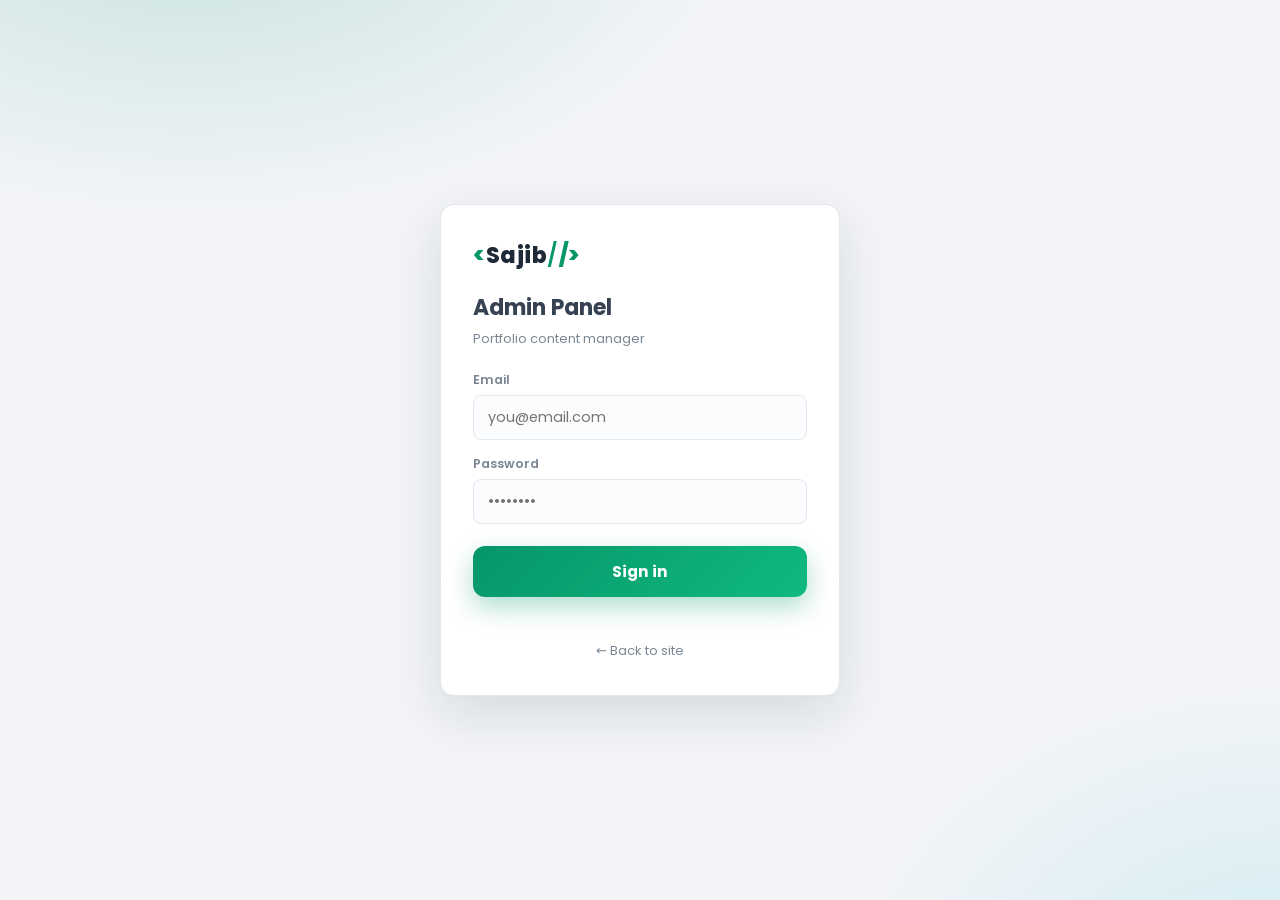
==== admin.html @ 6ce19dcc "SVG close icon, tighter sidebar spacing so all 14 sections fit" ====
<!DOCTYPE html>
<html lang="en">
<head>
  <meta charset="UTF-8" />
  <meta name="viewport" content="width=device-width, initial-scale=1.0" />
  <meta name="robots" content="noindex, nofollow" />
  <title>Dashboard | Md Sajib Sheikh — Admin</title>
  <link rel="preconnect" href="https://fonts.googleapis.com" />
  <link rel="preconnect" href="https://fonts.gstatic.com" crossorigin />
  <link href="https://fonts.googleapis.com/css2?family=Poppins:wght@300;400;500;600;700;800&display=swap" rel="stylesheet" />
  <link rel="stylesheet" href="css/admin.css" />
</head>
<body>

  <!-- ================= LOGIN ================= -->
  <div class="login-wrap" id="login-wrap">
    <form class="login-card" id="login-form">
      <div class="login-logo"><span class="logo-bracket">&lt;</span>Sajib<span class="logo-slash">/</span><span class="logo-bracket">/&gt;</span></div>
      <h1>Admin Panel</h1>
      <p class="login-sub">Portfolio content manager</p>

      <label for="login-email">Email</label>
      <input type="email" id="login-email" placeholder="you@email.com" required autocomplete="username" />

      <label for="login-pass">Password</label>
      <input type="password" id="login-pass" placeholder="••••••••" required autocomplete="current-password" />

      <button type="submit" class="login-btn" id="login-btn">Sign in</button>
      <p class="login-status" id="login-status"></p>
      <a class="login-back" href="index.html">← Back to site</a>
    </form>
  </div>

  <!-- ================= APP ================= -->
  <div class="app" id="app" hidden>

    <!-- ---------- Sidebar ---------- -->
    <aside class="sidebar" id="sidebar">
      <div class="sidebar-brand">
        <span class="brand-badge">MS</span>
        <div class="brand-text">
          <strong>Sajib<em>Admin</em></strong>
          <small>Portfolio CMS</small>
        </div>
      </div>

      <nav class="sidebar-nav" id="sidebar-nav">
        <!-- গুরুত্ব অনুযায়ী সাজানো: MAIN → PAGES → CONTENT → INBOX → SETTINGS -->
        <span class="nav-label">Main</span>
        <button class="side-link active" data-tab="dashboard">
          <span class="side-ico" data-sico="zap"></span> Dashboard
        </button>

        <span class="nav-label">Pages</span>
        <button class="side-link" data-tab="profile"><span class="side-ico" data-sico="home"></span> Home / Hero</button>
        <button class="side-link" data-tab="about"><span class="side-ico" data-sico="user"></span> About</button>
        <button class="side-link" data-tab="contact"><span class="side-ico" data-sico="mail"></span> Contact &amp; Footer</button>

        <span class="nav-label">Content</span>
        <button class="side-link" data-tab="projects"><span class="side-ico" data-sico="folder"></span> Work / Projects</button>
        <button class="side-link" data-tab="services"><span class="side-ico" data-sico="briefcase"></span> Services</button>
        <button class="side-link" data-tab="testimonials"><span class="side-ico" data-sico="quote"></span> Client Reviews</button>
        <button class="side-link" data-tab="experience"><span class="side-ico" data-sico="calendar"></span> Experience</button>
        <button class="side-link" data-tab="stats"><span class="side-ico" data-sico="trending"></span> Stats</button>
        <button class="side-link" data-tab="tools"><span class="side-ico" data-sico="brush"></span> Tools</button>

        <span class="nav-label">Inbox</span>
        <button class="side-link" data-tab="messages">
          <span class="side-ico" data-sico="message"></span> Messages
          <span class="side-badge" id="msg-side-badge" hidden>0</span>
        </button>

        <span class="nav-label">Settings</span>
        <button class="side-link" data-tab="theme"><span class="side-ico" data-sico="palette"></span> Theme &amp; Images</button>
        <button class="side-link" data-tab="labels"><span class="side-ico" data-sico="type"></span> Text &amp; Labels</button>
        <button class="side-link" data-tab="seo"><span class="side-ico" data-sico="target"></span> SEO</button>
      </nav>

      <div class="sidebar-foot">
        <a href="index.html" target="_blank">View live site ↗</a>
      </div>
    </aside>

    <div class="side-overlay" id="side-overlay"></div>

    <!-- ---------- Main ---------- -->
    <div class="main">
      <!-- Topbar -->
      <header class="topbar">
        <button class="hamburger" id="hamburger" aria-label="Toggle sidebar"><span></span><span></span><span></span></button>

        <div class="crumb-top">
          <span class="crumb-root">Admin</span>
          <span class="crumb-sep">/</span>
          <span class="crumb-now" id="crumb-current">Dashboard</span>
        </div>

        <div class="top-search">
          <span class="top-search-ico" data-sico="target"></span>
          <input type="text" id="top-search" placeholder="Quick search sections…" />
        </div>

        <div class="top-right">
          <button class="top-ico" id="admin-theme" title="Toggle theme"><span data-sico="moon"></span></button>
          <a class="top-ico" href="index.html" target="_blank" rel="noopener" title="View live site"><span data-sico="globe"></span></a>
          <button class="top-ico has-dot" id="bell-btn" title="Messages" data-tab-jump="messages">
            <span data-sico="message"></span><i class="dot-badge" id="bell-badge" hidden>0</i>
          </button>
          <div class="top-user">
            <span class="user-ava" id="user-ava">MS</span>
            <span class="user-meta"><b id="user-name">Admin</b><small>Portfolio CMS</small></span>
          </div>
          <button class="logout-btn" id="logout-btn">Logout</button>
        </div>
      </header>

      <!-- Page header -->
      <div class="page-head">
        <h1 id="page-title">Dashboard</h1>
        <p class="page-sub">Everything on your live site — edit it here, then reload the site.</p>
      </div>

      <!-- Content -->
      <main class="content">

        <div class="alert alert-success" id="alert">
          <span class="alert-tag">Success</span>
          <span id="alert-msg">Panel loaded. Changes you save will appear on the live site after reload.</span>
          <button class="alert-x" id="alert-x" aria-label="Close"><span data-sico="close" data-sico-size="16"></span></button>
        </div>

        <!-- ===== Dashboard ===== -->
        <section class="tab-panel" id="tab-dashboard">
          <!-- Greeting -->
          <div class="greet-card">
            <div class="greet-txt">
              <span class="greet-kicker" id="greet-kicker">GOOD DAY</span>
              <h2 id="greet-name">Md Sajib!</h2>
              <p id="greet-date">—</p>
            </div>
            <div class="greet-actions">
              <button class="quick-btn" data-tab="projects"><span data-sico="folder"></span> Manage work</button>
              <button class="quick-btn" data-tab="theme"><span data-sico="palette"></span> Theme &amp; images</button>
            </div>
          </div>

          <div class="cards-4">
            <div class="stat-card sc-cyan">
              <div class="sc-ico" data-sico="folder"></div>
              <div class="sc-body"><strong id="cnt-projects">—</strong><span class="sc-label">Projects</span></div>
            </div>
            <div class="stat-card sc-red">
              <div class="sc-ico" data-sico="message"></div>
              <div class="sc-body"><strong id="cnt-messages">—</strong><span class="sc-label">Messages</span></div>
            </div>
            <div class="stat-card sc-amber">
              <div class="sc-ico" data-sico="briefcase"></div>
              <div class="sc-body"><strong id="cnt-services">—</strong><span class="sc-label">Services</span></div>
            </div>
            <div class="stat-card sc-green">
              <div class="sc-ico" data-sico="calendar"></div>
              <div class="sc-body"><strong id="cnt-experience">—</strong><span class="sc-label">Experience</span></div>
            </div>
          </div>

          <div class="cards-4 social-cards">
            <div class="social-card sc-live">
              <svg viewBox="0 0 24 24" fill="none" stroke="currentColor" stroke-width="2" stroke-linecap="round" stroke-linejoin="round"><circle cx="12" cy="12" r="10"/><path d="M2 12h20"/><path d="M12 2a15.3 15.3 0 0 1 4 10 15.3 15.3 0 0 1-4 10 15.3 15.3 0 0 1-4-10 15.3 15.3 0 0 1 4-10z"/></svg>
              <div class="sc-stats"><div><strong id="cnt-tools">—</strong><span>Tools</span></div><div><strong id="cnt-reviews">—</strong><span>Reviews</span></div></div>
            </div>
            <div class="social-card sc-live">
              <svg viewBox="0 0 24 24" fill="none" stroke="currentColor" stroke-width="2" stroke-linecap="round" stroke-linejoin="round"><path d="M22 11.08V12a10 10 0 1 1-5.93-9.14"/><path d="m9 11 3 3L22 4"/></svg>
              <div class="sc-stats"><div><strong id="cnt-all">—</strong><span>Items</span></div><div><strong>2</strong><span>Live sites</span></div></div>
            </div>
            <div class="social-card sc-live">
              <svg viewBox="0 0 24 24" fill="none" stroke="currentColor" stroke-width="2" stroke-linecap="round" stroke-linejoin="round"><rect x="3" y="4" width="18" height="18" rx="2"/><path d="M16 2v4M8 2v4M3 10h18"/></svg>
              <div class="sc-stats"><div><strong id="seo-count">—</strong><span>SEO fields</span></div><div><strong id="img-count">—</strong><span>Images</span></div></div>
            </div>
            <div class="social-card sc-live">
              <svg viewBox="0 0 24 24" fill="none" stroke="currentColor" stroke-width="2" stroke-linecap="round" stroke-linejoin="round"><rect x="2" y="4" width="20" height="16" rx="2"/><path d="m22 7-8.97 5.7a1.94 1.94 0 0 1-2.06 0L2 7"/></svg>
              <div class="sc-stats"><div><strong id="mail-state">—</strong><span>Email alert</span></div><div><strong id="cnt-msg2">0</strong><span>Inbox</span></div></div>
            </div>
          </div>

          <div class="panel">
            <div class="panel-head"><h2>Site status &amp; quick links</h2></div>
            <div class="site-status" id="site-status"></div>
            <div class="quick-grid" id="quick-grid">
              <button class="quick-btn" data-tab="profile"><span data-sico="pen"></span> Edit home / hero</button>
              <button class="quick-btn" data-tab="theme"><span data-sico="palette"></span> Change color theme</button>
              <button class="quick-btn" data-tab="projects"><span data-sico="folder"></span> Manage work</button>
              <button class="quick-btn" data-tab="testimonials"><span data-sico="quote"></span> Add client review</button>
              <button class="quick-btn" data-tab="services"><span data-sico="briefcase"></span> Manage services</button>
              <button class="quick-btn" data-tab="messages"><span data-sico="message"></span> Read messages</button>
            </div>
          </div>
        </section>

        <!-- ===== Profile & Hero ===== -->
        <section class="tab-panel" id="tab-profile" hidden>
          <div class="panel">
            <div class="panel-head">
              <h2>Home <small>(hero section)</small></h2>
              <button class="btn btn-primary" id="save-profile">Save changes</button>
            </div>
            <div class="form-grid" id="form-profile"></div>
            <p class="save-status" id="status-profile"></p>
          </div>
        </section>

        <!-- ===== About ===== -->
        <section class="tab-panel" id="tab-about" hidden>
          <div class="panel">
            <div class="panel-head">
              <h2>About</h2>
              <button class="btn btn-primary" id="save-about">Save changes</button>
            </div>
            <div class="form-grid" id="form-about"></div>
            <p class="save-status" id="status-about"></p>
          </div>
        </section>

        <!-- ===== Contact & Footer ===== -->
        <section class="tab-panel" id="tab-contact" hidden>
          <div class="panel">
            <div class="panel-head">
              <h2>Contact &amp; Footer</h2>
              <button class="btn btn-primary" id="save-contact">Save changes</button>
            </div>
            <div class="form-grid" id="form-contact"></div>
            <p class="save-status" id="status-contact"></p>
          </div>
        </section>

        <!-- ===== Appearance (theme / logo / images) ===== -->
        <section class="tab-panel" id="tab-theme" hidden>
          <div class="panel">
            <div class="panel-head">
              <h2><span data-sico="palette"></span> Color Theme <small>(10 themes + custom)</small></h2>
              <button class="btn btn-primary" id="save-theme">Save theme</button>
            </div>
            <div class="theme-grid" id="theme-grid"></div>

            <div class="custom-box" id="custom-box" hidden>
              <h3 class="group-title">Custom colors</h3>
              <div class="form-grid">
                <div class="field"><label>Color 1 (main)</label><input type="color" id="cc1" value="#059669" /></div>
                <div class="field"><label>Color 2 (mid)</label><input type="color" id="cc2" value="#10b981" /></div>
                <div class="field"><label>Color 3 (light)</label><input type="color" id="cc3" value="#34d399" /></div>
              </div>
            </div>

            <p class="save-status" id="status-theme"></p>
          </div>

          <!-- ===== Logo Manager (২/৩টা logo upload + delete) ===== -->
          <div class="panel">
            <div class="panel-head">
              <h2><span data-sico="image"></span> Logo Manager <small>(site header-এ logo strip হিসেবে দেখাবে)</small></h2>
            </div>
            <p class="panel-note">যত খুশি logo রাখতে পারেন না — সর্বোচ্চ <b>৩টি</b>। খালি ঘর সাইটে দেখানো হবে না। সবগুলো delete করলে header-এ শুধু নাম থাকবে।</p>
            <div class="logo-manager" id="logo-manager"></div>
            <p class="save-status" id="status-logos"></p>
          </div>

          <div class="panel">
            <div class="panel-head">
              <h2><span data-sico="image"></span> Images <small>(avatar photo)</small></h2>
              <button class="btn btn-primary" id="save-images">Save images</button>
            </div>
            <div class="form-grid" id="img-settings"></div>
            <p class="save-status" id="status-images"></p>
          </div>
        </section>

        <!-- ===== Text & Labels ===== -->
        <section class="tab-panel" id="tab-labels" hidden>
          <div class="panel">
            <div class="panel-head">
              <h2>Text &amp; Labels <small>(menu, button, title, form)</small></h2>
              <button class="btn btn-primary" id="save-labels">Save changes</button>
            </div>
            <div id="form-labels"></div>
            <p class="save-status" id="status-labels"></p>
          </div>
        </section>

        <!-- ===== List tabs (stats / services / tools / projects / experience) ===== -->
        <section class="tab-panel" id="tab-stats" hidden>
          <div class="panel">
            <div class="panel-head">
              <h2>Stats <small>(Projects / Clients / Years)</small></h2>
              <div class="panel-actions">
                <button class="btn btn-ghost" data-add="stats">+ Add</button>
                <button class="btn btn-primary" data-save="stats">Save all</button>
              </div>
            </div>
            <div class="list-wrap" id="list-stats"></div>
            <p class="save-status" id="status-stats"></p>
          </div>
        </section>

        <section class="tab-panel" id="tab-services" hidden>
          <div class="panel">
            <div class="panel-head">
              <h2>Services</h2>
              <div class="panel-actions">
                <button class="btn btn-ghost" data-add="services">+ Add</button>
                <button class="btn btn-primary" data-save="services">Save all</button>
              </div>
            </div>
            <div class="list-wrap" id="list-services"></div>
            <p class="save-status" id="status-services"></p>
          </div>
        </section>

        <section class="tab-panel" id="tab-tools" hidden>
          <div class="panel">
            <div class="panel-head">
              <h2>Tools</h2>
              <div class="panel-actions">
                <button class="btn btn-ghost" data-add="tools">+ Add</button>
                <button class="btn btn-primary" data-save="tools">Save all</button>
              </div>
            </div>
            <div class="list-wrap" id="list-tools"></div>
            <p class="save-status" id="status-tools"></p>
          </div>
        </section>

        <section class="tab-panel" id="tab-projects" hidden>
          <div class="panel">
            <div class="panel-head">
              <h2>Work / Projects</h2>
              <div class="panel-actions">
                <button class="btn btn-ghost" data-add="projects">+ Add</button>
                <button class="btn btn-primary" data-save="projects">Save all</button>
              </div>
            </div>
            <div class="list-wrap" id="list-projects"></div>
            <p class="save-status" id="status-projects"></p>
          </div>
        </section>

        <section class="tab-panel" id="tab-experience" hidden>
          <div class="panel">
            <div class="panel-head">
              <h2>Experience &amp; Education</h2>
              <div class="panel-actions">
                <button class="btn btn-ghost" data-add="experience">+ Add</button>
                <button class="btn btn-primary" data-save="experience">Save all</button>
              </div>
            </div>
            <div class="list-wrap" id="list-experience"></div>
            <p class="save-status" id="status-experience"></p>
          </div>
        </section>

        <!-- ===== SEO ===== -->
        <section class="tab-panel" id="tab-seo" hidden>
          <div class="panel">
            <div class="panel-head">
              <h2><span data-sico="target"></span> SEO <small>(Google / Facebook share)</small></h2>
              <button class="btn btn-primary" id="save-seo">Save SEO</button>
            </div>
            <div class="form-grid" id="form-seo"></div>
            <p class="save-status" id="status-seo"></p>
          </div>

          <div class="panel">
            <div class="panel-head"><h2>Share preview</h2></div>
            <div id="seo-preview"></div>
          </div>
        </section>

        <!-- ===== Client Reviews ===== -->
        <section class="tab-panel" id="tab-testimonials" hidden>
          <div class="panel">
            <div class="panel-head">
              <h2><span data-sico="quote"></span> Client Reviews <small>(live site-এর "Reviews" section)</small></h2>
              <div class="panel-actions">
                <button class="btn btn-ghost" data-add="testimonials">+ Add review</button>
                <button class="btn btn-primary" data-save="testimonials">Save all</button>
              </div>
            </div>
            <div class="list-wrap" id="list-testimonials"></div>
            <p class="save-status" id="status-testimonials"></p>
          </div>
        </section>

        <!-- ===== Messages ===== -->
        <section class="tab-panel" id="tab-messages" hidden>
          <div class="panel">
            <div class="panel-head">
              <h2>Messages</h2>
              <button class="btn btn-ghost" id="reload-msgs">↻ Refresh</button>
            </div>
            <div class="list-wrap" id="list-messages"></div>
          </div>
        </section>

      </main>
    </div>
  </div>

  <script src="js/sb.js"></script>
  <script src="js/icons.js"></script>
  <script src="js/admin.js"></script>
</body>
</html>
---- css/admin.css ----
/* ============================================================
   Admin Panel — SufeAdmin-style layout
   Dark sidebar · white topbar · colorful stat cards
   ============================================================ */

:root {
  /* --- color theme (matches frontend) --- */
  --t1: #059669;
  --t2: #10b981;
  --t3: #34d399;
  --primary-rgb: 5, 150, 105;

  --sidebar-bg: #2b3440;
  --sidebar-hover: #38424f;
  --sidebar-active: color-mix(in srgb, var(--t1) 40%, #2b3440);
  --sidebar-text: #aab4bf;
  --topbar-bg: #ffffff;
  --page-bg: #f2f4f7;
  --panel-bg: #ffffff;
  --line: #e4e8ee;
  --text: #364152;
  --muted: #7b8794;
  --primary: var(--t1);
  --primary-dark: color-mix(in srgb, var(--t1) 76%, black);
  --red: #ef5350;
  --amber: #fbc02d;
  --green: #66bb6a;
  --cyan: #26c6da;
  --radius: 8px;
  --shadow: 0 1px 3px rgba(20, 30, 50, 0.08), 0 4px 14px rgba(20, 30, 50, 0.05);
  --side-w: 264px;
}

/* ---- 10 color themes (same ids as frontend) ---- */
[data-color="emerald"] { --t1:#059669; --t2:#10b981; --t3:#34d399; --primary-rgb:5,150,105; }
[data-color="autumn"]     { --t1:#8e5c63; --t2:#a8757c; --t3:#c9a0a5; --primary-rgb:142,92,99; }
[data-color="sage"]       { --t1:#6f8a76; --t2:#8fa794; --t3:#b6c8ba; --primary-rgb:111,138,118; }
[data-color="terracotta"] { --t1:#b85434; --t2:#d96846; --t3:#eda588; --primary-rgb:184,84,52; }
[data-color="olive"]      { --t1:#4f5729; --t2:#6b7540; --t3:#9aa76d; --primary-rgb:79,87,41; }
[data-color="coral"]      { --t1:#dd4f2b; --t2:#ef6b3c; --t3:#f5a06a; --primary-rgb:221,79,43; }
[data-color="slateblue"]  { --t1:#34495e; --t2:#4a627a; --t3:#8fa3b3; --primary-rgb:52,73,94; }
[data-color="coastal"]    { --t1:#2e4052; --t2:#46627a; --t3:#a5c9ca; --primary-rgb:46,64,82; }
[data-color="mustard"]    { --t1:#a8862f; --t2:#d0b264; --t3:#e6d4a0; --primary-rgb:168,134,47; }
[data-color="clay"]       { --t1:#b8432a; --t2:#c84b31; --t3:#de8a72; --primary-rgb:184,67,42; }
[data-color="custom"]  { --t1:var(--c1,#059669); --t2:var(--c2,#10b981); --t3:var(--c3,#34d399); }

* { box-sizing: border-box; margin: 0; padding: 0; }

html, body { height: 100%; }

body {
  font-family: "Poppins", system-ui, -apple-system, sans-serif;
  background: var(--page-bg);
  color: var(--text);
  font-size: 14.5px;
  line-height: 1.55;
  -webkit-font-smoothing: antialiased;
}

button, input, textarea, select { font-family: inherit; font-size: inherit; color: inherit; }
button { cursor: pointer; border: none; background: none; }
a { color: inherit; }

/* ============ LOGIN ============ */
.login-wrap[hidden] { display: none; }

.login-wrap {
  min-height: 100vh;
  display: flex;
  align-items: center;
  justify-content: center;
  padding: 24px;
  background:
    radial-gradient(900px 500px at 15% -10%, rgba(var(--primary-rgb), 0.18), transparent 60%),
    radial-gradient(700px 500px at 100% 110%, rgba(38, 198, 218, 0.16), transparent 60%),
    var(--page-bg);
}

.login-card {
  width: 100%;
  max-width: 400px;
  background: var(--panel-bg);
  border: 1px solid var(--line);
  border-radius: 14px;
  padding: 34px 32px;
  box-shadow: 0 18px 50px rgba(20, 30, 50, 0.12);
}

.login-logo {
  font-weight: 800;
  font-size: 22px;
  letter-spacing: 0.5px;
  color: #1f2937;
  margin-bottom: 18px;
}
.logo-bracket { color: var(--primary); }
.logo-slash { color: var(--primary); font-weight: 600; }

.login-card h1 { font-size: 22px; font-weight: 700; }
.login-sub { color: var(--muted); font-size: 13px; margin: 4px 0 20px; }

.login-card label {
  display: block;
  font-size: 12.5px;
  font-weight: 600;
  color: var(--muted);
  margin: 14px 0 6px;
}

.login-card input {
  width: 100%;
  padding: 11px 14px;
  border: 1px solid var(--line);
  border-radius: 8px;
  background: #fbfcfd;
  outline: none;
  transition: 0.18s;
}
.login-card input:focus {
  border-color: var(--primary);
  background: #fff;
  box-shadow: 0 0 0 3px rgba(var(--primary-rgb), 0.14);
}

.login-btn {
  width: 100%;
  margin-top: 22px;
  padding: 12px;
  border-radius: 8px;
  background: var(--primary);
  color: #fff;
  font-weight: 600;
  transition: 0.18s;
}
.login-btn:hover { background: var(--primary-dark); }
.login-btn:disabled { opacity: 0.6; cursor: wait; }

.login-status { min-height: 20px; font-size: 12.5px; margin-top: 10px; text-align: center; }
.login-status.err { color: var(--red); }
.login-status.ok { color: var(--primary-dark); }

.login-back {
  display: block;
  text-align: center;
  margin-top: 14px;
  font-size: 13px;
  color: var(--muted);
  text-decoration: none;
}
.login-back:hover { color: var(--primary); }

/* ============ APP SHELL ============ */
.app { display: flex; min-height: 100vh; }
.app[hidden] { display: none; }

/* ---- Sidebar ---- */
.sidebar {
  width: var(--side-w);
  background: var(--sidebar-bg);
  color: var(--sidebar-text);
  display: flex;
  flex-direction: column;
  position: fixed;
  inset: 0 auto 0 0;
  z-index: 60;
  transition: transform 0.25s ease;
}

.sidebar-brand {
  display: flex;
  align-items: center;
  gap: 11px;
  padding: 13px 18px 12px;
  border-bottom: 1px solid rgba(255, 255, 255, 0.07);
}

.brand-badge {
  width: 36px;
  height: 36px;
  border-radius: 10px;
  background: linear-gradient(135deg, var(--primary), var(--cyan));
  color: #fff;
  font-weight: 700;
  font-size: 15px;
  display: grid;
  place-items: center;
}

.brand-text strong { display: block; color: #fff; font-size: 16px; font-weight: 700; }
.brand-text strong em { font-style: normal; color: var(--cyan); }
.brand-text small { font-size: 11px; color: #7f8b99; }

.sidebar-nav {
  flex: 1;
  overflow-y: auto;
  padding: 14px 12px 20px;
  display: flex;
  flex-direction: column;
  gap: 3px;
}
.sidebar-nav::-webkit-scrollbar { width: 6px; }
.sidebar-nav::-webkit-scrollbar-thumb { background: rgba(255, 255, 255, 0.14); border-radius: 6px; }

.nav-label {
  font-size: 10.5px;
  letter-spacing: 1.4px;
  text-transform: uppercase;
  color: #6d7885;
  font-weight: 600;
  padding: 16px 12px 6px;
}

.side-link {
  display: flex;
  align-items: center;
  gap: 11px;
  width: 100%;
  padding: 10px 13px;
  border-radius: 7px;
  color: var(--sidebar-text);
  font-size: 14px;
  font-weight: 500;
  text-align: left;
  transition: 0.15s;
}
.side-link:hover { background: var(--sidebar-hover); color: #fff; }
.side-link.active {
  background: var(--sidebar-active);
  color: #fff;
  box-shadow: inset 3px 0 0 var(--cyan);
}
.side-ico { font-size: 15px; width: 18px; text-align: center; opacity: 0.9; }

.side-badge[hidden] { display: none; }

.side-badge {
  margin-left: auto;
  background: var(--red);
  color: #fff;
  font-size: 11px;
  font-weight: 700;
  min-width: 20px;
  height: 20px;
  border-radius: 20px;
  display: grid;
  place-items: center;
  padding: 0 6px;
}

.sidebar-foot {
  padding: 8px 18px;
  border-top: 1px solid rgba(255, 255, 255, 0.07);
}
.sidebar-foot a {
  color: var(--cyan);
  text-decoration: none;
  font-size: 13px;
  font-weight: 500;
}
.sidebar-foot a:hover { text-decoration: underline; }

.side-overlay {
  display: none;
  position: fixed;
  inset: 0;
  background: rgba(10, 15, 25, 0.5);
  z-index: 55;
}

/* ---- Main ---- */
.main {
  flex: 1;
  margin-left: var(--side-w);
  min-width: 0;
  display: flex;
  flex-direction: column;
}

/* ---- Topbar ---- */
.topbar {
  background: var(--topbar-bg);
  height: 62px;
  display: flex;
  align-items: center;
  gap: 16px;
  padding: 0 22px;
  border-bottom: 1px solid var(--line);
  position: sticky;
  top: 0;
  z-index: 40;
}

.hamburger {
  width: 40px;
  height: 40px;
  border-radius: 50%;
  background: var(--red);
  display: grid;
  place-items: center;
  gap: 3px;
  padding: 11px 10px;
  flex-shrink: 0;
}
.hamburger span {
  display: block;
  width: 100%;
  height: 2px;
  background: #fff;
  border-radius: 2px;
}
.hamburger:hover { background: #e53935; }

.top-search { flex: 1; max-width: 320px; }
.top-search input {
  width: 100%;
  padding: 9px 14px;
  border: 1px solid var(--line);
  border-radius: 20px;
  background: #f7f9fb;
  outline: none;
  font-size: 13.5px;
  transition: 0.18s;
}
.top-search input:focus { border-color: var(--primary); background: #fff; }

.top-right { margin-left: auto; display: flex; align-items: center; gap: 8px; }

.top-ico {
  width: 38px;
  height: 38px;
  border-radius: 50%;
  display: grid;
  place-items: center;
  font-size: 16px;
  position: relative;
  transition: 0.15s;
}
.top-ico:hover { background: #eef1f5; }
.top-ico.has-dot::after {
  content: "";
  position: absolute;
  top: 7px;
  right: 8px;
  width: 8px;
  height: 8px;
  background: var(--red);
  border-radius: 50%;
  border: 2px solid #fff;
}

.top-user {
  display: flex;
  align-items: center;
  gap: 9px;
  padding-left: 12px;
  margin-left: 4px;
  border-left: 1px solid var(--line);
}
.user-ava {
  width: 36px;
  height: 36px;
  border-radius: 50%;
  background: linear-gradient(135deg, var(--primary), var(--cyan));
  color: #fff;
  font-weight: 700;
  font-size: 13px;
  display: grid;
  place-items: center;
}
.user-name { font-weight: 600; font-size: 13.5px; }
.logout-btn {
  font-size: 12.5px;
  font-weight: 600;
  color: var(--red);
  padding: 6px 11px;
  border: 1px solid rgba(239, 83, 80, 0.4);
  border-radius: 20px;
  transition: 0.15s;
}
.logout-btn:hover { background: var(--red); color: #fff; border-color: var(--red); }

/* ---- Page head ---- */
.page-head {
  background: var(--panel-bg);
  border-bottom: 1px solid var(--line);
  padding: 18px 26px;
  display: flex;
  align-items: center;
  justify-content: space-between;
  gap: 14px;
  flex-wrap: wrap;
}
.page-head h1 { font-size: 21px; font-weight: 600; color: #2a3441; }
.crumbs { font-size: 13px; color: var(--muted); }
.crumbs a { color: var(--primary); text-decoration: underline; }
.crumbs span { margin: 0 6px; }

/* ---- Content ---- */
.content { padding: 22px 26px 46px; }
.tab-panel[hidden] { display: none; }

/* ---- Alert ---- */
.alert {
  display: flex;
  align-items: center;
  gap: 14px;
  padding: 14px 18px;
  border-radius: var(--radius);
  margin-bottom: 20px;
  font-size: 14px;
}
.alert-success { background: #e6f6ec; border: 1px solid #bfe6cd; color: #26613c; }
.alert-info { background: #e7f5f8; border: 1px solid #bfe5ec; color: #215a66; }
.alert-tag {
  background: var(--green);
  color: #fff;
  font-size: 11.5px;
  font-weight: 700;
  padding: 4px 11px;
  border-radius: 20px;
  flex-shrink: 0;
}
.alert-x { margin-left: auto; color: #6b8f7a; font-size: 15px; }
.alert-x:hover { color: #1f4a32; }
.alert[hidden] { display: none; }

/* ============ CARDS ROW ============ */
.cards-4 {
  display: grid;
  grid-template-columns: repeat(4, 1fr);
  gap: 18px;
  margin-bottom: 18px;
}

.stat-card {
  position: relative;
  border-radius: var(--radius);
  padding: 20px 20px 0;
  color: #fff;
  overflow: hidden;
  min-height: 158px;
  display: flex;
  flex-direction: column;
  box-shadow: var(--shadow);
}
.sc-cyan { background: linear-gradient(150deg, #26c6da, #1ea8bd); }
.sc-red { background: linear-gradient(150deg, #ef5350, #e64a47); }
.sc-amber { background: linear-gradient(150deg, #fbc02d, #f2ad0d); }
.sc-green { background: linear-gradient(150deg, #66bb6a, #4fae54); }

.sc-head { display: flex; align-items: flex-start; justify-content: space-between; }
.sc-head strong { font-size: 30px; font-weight: 700; line-height: 1; }
.sc-gear { opacity: 0.85; font-size: 16px; }
.sc-label { display: block; margin-top: 8px; font-size: 14.5px; font-weight: 500; opacity: 0.97; }

.sc-spark {
  width: 100%;
  height: 56px;
  margin-top: auto;
  display: block;
}
.sc-spark path {
  fill: none;
  stroke: rgba(255, 255, 255, 0.95);
  stroke-width: 3.4;
  stroke-linecap: round;
  stroke-linejoin: round;
}

/* ---- Social cards ---- */
.social-card {
  border-radius: var(--radius);
  padding: 22px 20px;
  color: #fff;
  min-height: 168px;
  display: flex;
  flex-direction: column;
  align-items: center;
  justify-content: space-between;
  box-shadow: var(--shadow);
}
.social-card > svg { width: 52px; height: 52px; margin: 4px 0 12px; }
.so-fb { background: linear-gradient(150deg, #4267b2, #33528f); }
.so-x { background: linear-gradient(150deg, #1c1f24, #000000); }
.so-in { background: linear-gradient(150deg, #0077b5, #005f96); }
.so-ig { background: linear-gradient(150deg, #e1306c, #c1275c); }

.sc-stats { display: flex; gap: 30px; width: 100%; justify-content: center; }
.sc-stats div { text-align: center; }
.sc-stats strong { display: block; font-size: 22px; font-weight: 700; }
.sc-stats span { font-size: 12.5px; opacity: 0.9; }

/* ============ PANEL / FORMS ============ */
.panel {
  background: var(--panel-bg);
  border: 1px solid var(--line);
  border-radius: var(--radius);
  box-shadow: var(--shadow);
  overflow: hidden;
}

.panel-head {
  display: flex;
  align-items: center;
  justify-content: space-between;
  gap: 14px;
  padding: 16px 20px;
  border-bottom: 1px solid var(--line);
  flex-wrap: wrap;
}
.panel-head h2 { font-size: 16.5px; font-weight: 600; color: #2a3441; }
.panel-head h2 small { font-weight: 400; color: var(--muted); font-size: 13px; }
.panel-actions { display: flex; gap: 9px; }

.btn {
  padding: 9px 17px;
  border-radius: 7px;
  font-weight: 600;
  font-size: 13.5px;
  transition: 0.16s;
}
.btn-primary { background: var(--primary); color: #fff; }
.btn-primary:hover { background: var(--primary-dark); }
.btn-ghost { background: #eef1f5; color: #47536a; }
.btn-ghost:hover { background: #e2e7ee; }
.btn-danger { background: #fdeaea; color: #d33; }
.btn-danger:hover { background: var(--red); color: #fff; }

.form-grid {
  display: grid;
  grid-template-columns: repeat(2, 1fr);
  gap: 16px;
  padding: 20px;
}
.field { display: flex; flex-direction: column; gap: 6px; }
.field.wide { grid-column: 1 / -1; }
.field label {
  font-size: 12.5px;
  font-weight: 600;
  color: var(--muted);
  text-transform: uppercase;
  letter-spacing: 0.4px;
}
.field input,
.field textarea,
.field select {
  padding: 10px 13px;
  border: 1px solid var(--line);
  border-radius: 7px;
  background: #fbfcfd;
  outline: none;
  transition: 0.16s;
  width: 100%;
}
.field textarea { resize: vertical; min-height: 84px; }
.field input:focus,
.field textarea:focus,
.field select:focus {
  border-color: var(--primary);
  background: #fff;
  box-shadow: 0 0 0 3px rgba(var(--primary-rgb), 0.13);
}

.save-status {
  padding: 0 20px 18px;
  font-size: 13px;
  min-height: 18px;
  color: var(--muted);
}
.save-status.ok { color: var(--primary-dark); font-weight: 600; }
.save-status.err { color: var(--red); font-weight: 600; }

/* ---- Settings groups (Text & Labels) ---- */
.panel-group { border-top: 1px solid var(--line); }
.panel-group:first-child { border-top: none; }

.group-title {
  font-size: 13.5px;
  font-weight: 700;
  color: var(--primary-dark);
  text-transform: uppercase;
  letter-spacing: 0.7px;
  padding: 16px 20px 0;
}

/* ---- Theme picker (Appearance tab) ---- */
.theme-grid {
  display: grid;
  grid-template-columns: repeat(auto-fill, minmax(148px, 1fr));
  gap: 12px;
  padding: 18px 20px;
}

.theme-card {
  position: relative;
  display: flex;
  flex-direction: column;
  gap: 9px;
  padding: 13px;
  border: 2px solid var(--line);
  border-radius: 10px;
  background: var(--panel-bg);
  text-align: left;
  transition: 0.18s ease;
}
.theme-card:hover { border-color: var(--primary); transform: translateY(-3px); box-shadow: 0 8px 20px rgba(var(--primary-rgb), 0.18); }
.theme-card.active { border-color: var(--primary); box-shadow: 0 0 0 3px rgba(var(--primary-rgb), 0.16); }

.theme-swatches { display: flex; gap: 5px; }
.theme-swatches .sw {
  width: 26px;
  height: 26px;
  border-radius: 7px;
  box-shadow: inset 0 0 0 1px rgba(0, 0, 0, 0.08);
}

.theme-name { font-size: 13.5px; font-weight: 600; color: var(--text); }

.theme-check {
  position: absolute;
  top: 9px;
  right: 10px;
  width: 20px;
  height: 20px;
  border-radius: 50%;
  background: var(--primary);
  color: #fff;
  font-size: 12px;
  line-height: 20px;
  text-align: center;
  font-weight: 700;
}
.theme-card:not(.active) .theme-check { visibility: hidden; }

.custom-box { border-top: 1px solid var(--line); }
.custom-box .form-grid { padding: 6px 20px 18px; }
.custom-box input[type="color"] {
  width: 100%;
  height: 40px;
  padding: 3px;
  border: 1px solid var(--line);
  border-radius: 8px;
  background: var(--panel-bg);
  cursor: pointer;
}

/* ============ LIST ITEMS ============ */
.list-wrap { padding: 18px 20px; display: flex; flex-direction: column; gap: 14px; }

.item-card {
  border: 1px solid var(--line);
  border-radius: var(--radius);
  padding: 15px 16px;
  background: #fbfcfd;
}
.item-card .form-grid { padding: 0; }

.item-top {
  display: flex;
  align-items: center;
  justify-content: space-between;
  margin-bottom: 12px;
  gap: 10px;
}
.item-top strong {
  font-size: 13px;
  color: #fff;
  background: var(--primary);
  padding: 3px 11px;
  border-radius: 20px;
}
.item-top .item-tools { display: flex; gap: 7px; }
.item-tools button {
  font-size: 12.5px;
  font-weight: 600;
  padding: 5px 12px;
  border-radius: 6px;
  transition: 0.15s;
}
.item-up { background: #e8eef8; color: #35507a; }
.item-up:hover { background: #d7e2f4; }
.item-del { background: #fdeaea; color: #d33; }
.item-del:hover { background: var(--red); color: #fff; }

.empty-note {
  text-align: center;
  color: var(--muted);
  padding: 30px 10px;
  font-size: 14px;
}

/* ============ MESSAGES ============ */
.msg-card {
  border: 1px solid var(--line);
  border-left: 4px solid var(--primary);
  border-radius: var(--radius);
  padding: 15px 17px;
  background: #fbfcfd;
}
.msg-head {
  display: flex;
  align-items: center;
  justify-content: space-between;
  gap: 12px;
  flex-wrap: wrap;
  margin-bottom: 6px;
}
.msg-head strong { font-size: 15px; color: #2a3441; }
.msg-head span { font-size: 12.5px; color: var(--muted); }
.msg-sub { font-size: 13px; color: var(--primary-dark); font-weight: 600; margin-bottom: 6px; }
.msg-body { font-size: 14px; color: #4b566b; white-space: pre-wrap; }
.msg-actions { margin-top: 11px; display: flex; gap: 8px; }

/* ---- Quick grid ---- */
.quick-grid {
  display: grid;
  grid-template-columns: repeat(auto-fit, minmax(200px, 1fr));
  gap: 13px;
  padding: 20px;
}
.quick-btn {
  padding: 15px 16px;
  border: 1px solid var(--line);
  border-radius: var(--radius);
  background: #fbfcfd;
  font-weight: 600;
  font-size: 14px;
  color: #40506a;
  text-align: left;
  transition: 0.16s;
}
.quick-btn:hover {
  border-color: var(--primary);
  color: var(--primary-dark);
  background: #fff;
  box-shadow: 0 4px 14px rgba(var(--primary-rgb), 0.12);
}

/* ============ RESPONSIVE ============ */
@media (max-width: 1100px) {
  .cards-4 { grid-template-columns: repeat(2, 1fr); }
}

@media (max-width: 900px) {
  .sidebar { transform: translateX(-100%); }
  .sidebar.open { transform: translateX(0); }
  .side-overlay.show { display: block; }
  .main { margin-left: 0; }
  .top-search { display: none; }
  .user-name { display: none; }
  .form-grid { grid-template-columns: 1fr; }
}

@media (max-width: 560px) {
  .cards-4 { grid-template-columns: 1fr; }
  .content { padding: 16px 14px 40px; }
  .page-head { padding: 15px 16px; }
  .topbar { padding: 0 14px; }
}

/* ---- Image field widget (upload → storage) ---- */
.img-field {
  grid-column: 1 / -1;
  display: flex;
  flex-direction: column;
  gap: 7px;
}
.img-field > label { font-size: 13px; font-weight: 600; color: var(--text); }
.field-hint { font-size: 12px; color: var(--muted); }

.img-field .img-text {
  width: 100%;
  padding: 9px 11px;
  border: 1px solid var(--line);
  border-radius: var(--radius);
  background: var(--panel-bg);
  font-size: 13.5px;
}
.img-field .img-text:focus {
  outline: none;
  border-color: var(--primary);
  box-shadow: 0 0 0 3px rgba(var(--primary-rgb), 0.14);
}

.img-actions { display: flex; gap: 8px; }
.btn-mini {
  padding: 7px 13px;
  border-radius: 7px;
  background: var(--primary);
  color: #fff;
  font-size: 12.5px;
  font-weight: 600;
  transition: 0.18s ease;
}
.btn-mini:hover { background: var(--primary-dark); }
.btn-mini.ghost { background: var(--panel-bg); color: var(--muted); border: 1px solid var(--line); }
.btn-mini.ghost:hover { color: var(--red); border-color: var(--red); }

.img-thumb {
  max-width: 170px;
  max-height: 92px;
  border-radius: 8px;
  border: 1px solid var(--line);
  object-fit: cover;
  display: block;
}
.img-thumb.empty {
  display: flex;
  align-items: center;
  justify-content: center;
  width: 170px;
  height: 54px;
  font-size: 12px;
  color: var(--muted);
  background: repeating-linear-gradient(45deg, #f7f9fb, #f7f9fb 8px, #eef1f5 8px, #eef1f5 16px);
}

/* ============================================================
   Dashboard: site status
   ============================================================ */
.sc-live { background: linear-gradient(135deg, rgba(var(--primary-rgb,5,150,105),.12), rgba(var(--primary-rgb,5,150,105),.04)); color: var(--primary); border: 1px solid rgba(var(--primary-rgb,5,150,105),.18); }
.sc-live .sc-stats strong { color: var(--text); }

.site-status { display: grid; grid-template-columns: 1fr 1fr; gap: 26px; padding: 4px 2px 18px; }
.ss-group h3 { font-size: 12.5px; text-transform: uppercase; letter-spacing: .08em; color: var(--muted); margin: 0 0 12px; }
.ss-row {
  width: 100%; display: flex; align-items: center; gap: 11px;
  padding: 11px 13px; margin-bottom: 8px; text-align: left;
  background: var(--panel-bg); border: 1px solid var(--line);
  border-radius: 10px; cursor: pointer; transition: .18s ease;
}
.ss-row:hover { border-color: var(--primary); transform: translateX(3px); }
.ss-dot {
  width: 22px; height: 22px; border-radius: 50%; flex: none;
  display: flex; align-items: center; justify-content: center;
  font-size: 12px; font-weight: 700; color: #fff;
}
.ss-row.ok .ss-dot { background: var(--primary); }
.ss-row.todo .ss-dot { background: #f59e0b; }
.ss-label { font-size: 13.5px; font-weight: 600; color: var(--text); }
.ss-hint { font-size: 12px; color: var(--muted); margin-left: auto; text-align: right; }
.ss-link {
  display: flex; align-items: center; gap: 10px;
  padding: 11px 13px; margin-bottom: 8px;
  background: var(--panel-bg); border: 1px solid var(--line); border-radius: 10px;
  font-size: 13.5px; font-weight: 600; color: var(--text); text-decoration: none; transition: .18s ease;
}
.ss-link > [data-sico] { display: inline-flex; color: var(--primary); flex-shrink: 0; }
.ss-link > [data-sico] svg { width: 17px; height: 17px; }
.ss-link .ss-go { margin-left: auto; opacity: 0.6; font-weight: 500; }
.ss-link:hover { border-color: var(--primary); color: var(--primary); }

/* ============================================================
   SEO preview card
   ============================================================ */
.seo-card {
  display: flex; gap: 16px; align-items: stretch;
  border: 1px solid var(--line); border-radius: 14px;
  overflow: hidden; background: var(--panel-bg); max-width: 640px;
}
.seo-thumb {
  width: 190px; min-height: 116px; flex: none;
  background: repeating-linear-gradient(45deg,#f7f9fb,#f7f9fb 8px,#eef1f5 8px,#eef1f5 16px);
  display: flex; align-items: center; justify-content: center;
  color: var(--muted); font-size: 12.5px;
}
.seo-thumb img { width: 100%; height: 100%; object-fit: cover; }
.seo-meta { padding: 14px 18px 14px 0; display: flex; flex-direction: column; justify-content: center; gap: 4px; }
.seo-url { font-size: 12px; color: var(--muted); text-transform: lowercase; }
.seo-meta h4 { margin: 0; font-size: 16px; color: var(--text); }
.seo-meta p { margin: 0; font-size: 13px; color: var(--muted); line-height: 1.5; }

@media (max-width: 860px) {
  .site-status { grid-template-columns: 1fr; }
  .seo-card { flex-direction: column; }
  .seo-thumb { width: 100%; height: 150px; }
  .seo-meta { padding: 14px 18px; }
}

/* ============================================================
   Refined buttons
   ============================================================ */
.btn, .login-btn, .quick-btn, .btn-mini, .item-up, .item-del, .top-ico, .logout-btn {
  font-family: inherit;
}

.btn {
  display: inline-flex; align-items: center; justify-content: center; gap: 7px;
  padding: 0.72rem 1.5rem;
  border-radius: 11px;
  font-size: 0.88rem; font-weight: 600; letter-spacing: 0.01em;
  border: 1px solid transparent;
  cursor: pointer;
  transition: transform 0.2s ease, box-shadow 0.2s ease, background 0.2s ease, border-color 0.2s ease, color 0.2s ease;
  white-space: nowrap;
}
.btn:active { transform: scale(0.97); }
.btn:focus-visible {
  outline: none;
  box-shadow: 0 0 0 3px rgba(var(--primary-rgb, 5, 150, 105), 0.3);
}

.btn-primary {
  background: linear-gradient(135deg, var(--primary), var(--t2, var(--primary)));
  color: #fff;
  box-shadow: 0 8px 20px rgba(var(--primary-rgb, 5, 150, 105), 0.28);
}
.btn-primary:hover {
  transform: translateY(-2px);
  box-shadow: 0 14px 28px rgba(var(--primary-rgb, 5, 150, 105), 0.4);
}
.btn-primary:disabled { opacity: 0.55; cursor: not-allowed; transform: none; box-shadow: none; }

.btn-ghost {
  background: var(--panel-bg);
  color: var(--text);
  border-color: var(--line);
  box-shadow: 0 2px 6px rgba(15, 23, 42, 0.04);
}
.btn-ghost:hover {
  border-color: var(--primary);
  color: var(--primary);
  transform: translateY(-2px);
  box-shadow: 0 8px 18px rgba(var(--primary-rgb, 5, 150, 105), 0.14);
}

.btn-danger {
  background: #fff; color: #dc2626; border-color: #fecaca;
}
.btn-danger:hover { background: #dc2626; color: #fff; border-color: #dc2626; }

.login-btn {
  width: 100%;
  padding: 0.85rem;
  border: none; border-radius: 12px;
  font-size: 0.95rem; font-weight: 700;
  color: #fff; cursor: pointer;
  background: linear-gradient(135deg, var(--primary, #059669), var(--t2, #10b981));
  box-shadow: 0 10px 26px rgba(var(--primary-rgb, 5, 150, 105), 0.32);
  transition: 0.22s ease;
}
.login-btn:hover { transform: translateY(-2px); box-shadow: 0 16px 32px rgba(var(--primary-rgb, 5, 150, 105), 0.44); }
.login-btn:disabled { opacity: 0.6; cursor: wait; transform: none; }

.quick-btn {
  display: flex; align-items: center; gap: 9px;
  padding: 13px 15px;
  border-radius: 11px;
  border: 1px solid var(--line);
  background: var(--panel-bg);
  color: var(--text);
  font-size: 0.88rem; font-weight: 600;
  cursor: pointer; text-align: left;
  transition: 0.2s ease;
}
.quick-btn:hover {
  border-color: var(--primary);
  color: var(--primary);
  transform: translateY(-2px);
  box-shadow: 0 10px 22px rgba(var(--primary-rgb, 5, 150, 105), 0.13);
}

.btn-mini {
  padding: 0.5rem 0.95rem;
  border-radius: 9px;
  background: linear-gradient(135deg, var(--primary), var(--t2, var(--primary)));
  color: #fff;
  box-shadow: 0 4px 12px rgba(var(--primary-rgb, 5, 150, 105), 0.24);
}
.btn-mini:hover { transform: translateY(-1px); box-shadow: 0 8px 18px rgba(var(--primary-rgb, 5, 150, 105), 0.36); }

.top-ico, .logout-btn {
  border: 1px solid var(--line); background: var(--panel-bg);
  color: var(--text); cursor: pointer;
  transition: 0.2s ease;
}
.top-ico:hover, .logout-btn:hover { border-color: var(--primary); color: var(--primary); transform: translateY(-1px); }

.item-up, .item-del {
  padding: 5px 11px; border-radius: 8px; font-size: 0.78rem; font-weight: 600;
  border: 1px solid var(--line); background: var(--panel-bg); cursor: pointer;
  color: var(--muted); transition: 0.18s ease;
}
.item-up:hover { color: var(--primary); border-color: var(--primary); }
.item-del:hover { color: #dc2626; border-color: #fecaca; background: #fef2f2; }

/* buttons on small screens */
@media (max-width: 520px) {
  .panel-head { flex-wrap: wrap; gap: 10px; }
  .panel-actions { width: 100%; }
  .panel-actions .btn { flex: 1; padding: 0.65rem 0.8rem; font-size: 0.82rem; }
}

/* ============================================================
   Paces-style upgrade — sidebar icons, topbar, greeting, logo manager
   ============================================================ */

/* ---- Sidebar groups + SVG icons ---- */
.nav-label {
  padding: 8px 12px 3px;
  font-size: 10px; letter-spacing: 1.6px; color: #697583;
}
.nav-label:not(:first-child) { border-top: 1px solid rgba(255, 255, 255, 0.06); margin-top: 3px; }

.side-link { gap: 11px; padding: 6px 12px; border-radius: 9px; position: relative; font-size: 13.5px; }
.side-link::before {
  content: ""; position: absolute; left: 0; top: 50%; transform: translateY(-50%);
  width: 3px; height: 0; background: var(--cyan); border-radius: 0 4px 4px 0;
  transition: height 0.2s ease;
}
.side-link:hover::before { height: 18px; }
.side-link.active { background: var(--sidebar-active); color: #fff; box-shadow: none; }
.side-link.active::before { height: 60%; }

.side-ico {
  display: inline-flex; align-items: center; justify-content: center;
  width: 20px; height: 20px; opacity: 0.78; flex-shrink: 0;
}
.side-ico svg { width: 18px; height: 18px; }
.side-link:hover .side-ico, .side-link.active .side-ico { opacity: 1; }

/* ---- Topbar ---- */
.crumb-top { display: flex; align-items: center; gap: 7px; font-size: 13.5px; color: var(--muted); white-space: nowrap; }
.crumb-root { font-weight: 500; }
.crumb-sep { opacity: 0.45; }
.crumb-now { font-weight: 700; color: var(--text); }

.top-search { position: relative; display: flex; align-items: center; }
.top-search-ico { position: absolute; left: 11px; display: inline-flex; color: var(--muted); pointer-events: none; }
.top-search-ico svg { width: 15px; height: 15px; }
.top-search input { padding-left: 34px; }

.top-ico {
  position: relative; width: 38px; height: 38px; border-radius: 10px;
  display: inline-flex; align-items: center; justify-content: center; text-decoration: none;
}
.top-ico > span { display: inline-flex; }
.top-ico svg { width: 18px; height: 18px; }

.dot-badge[hidden] { display: none; }
.dot-badge {
  position: absolute; top: -5px; right: -5px;
  min-width: 18px; height: 18px; padding: 0 5px; border-radius: 18px;
  background: var(--red); color: #fff; font-size: 10.5px; font-weight: 700; font-style: normal;
  display: grid; place-items: center; border: 2px solid var(--topbar-bg);
}

.user-meta { display: flex; flex-direction: column; line-height: 1.25; }
.user-meta b { font-size: 13.5px; color: var(--text); font-weight: 600; }
.user-meta small { font-size: 11px; color: var(--muted); }

.page-sub { font-size: 13px; color: var(--muted); margin: 4px 0 0; }

/* ---- Panel headings with icon ---- */
.panel-head h2 { display: flex; align-items: center; gap: 9px; flex-wrap: wrap; }
.panel-head h2 > [data-sico] { display: inline-flex; color: var(--primary); }
.panel-head h2 > [data-sico] svg { width: 19px; height: 19px; }
.panel-note { font-size: 13px; color: var(--muted); margin: 0 0 16px; line-height: 1.6; }

/* ---- Greeting card ---- */
.greet-card {
  display: flex; align-items: center; justify-content: space-between; gap: 18px; flex-wrap: wrap;
  padding: 24px 26px; border-radius: var(--radius); margin-bottom: 18px;
  background:
    radial-gradient(900px 200px at 92% -30%, rgba(var(--primary-rgb), 0.18), transparent 60%),
    var(--panel-bg);
  border: 1px solid var(--line); box-shadow: var(--shadow);
}
.greet-kicker { font-size: 11.5px; letter-spacing: 2px; font-weight: 700; color: var(--primary); }
.greet-txt h2 { margin: 6px 0; font-size: 25px; font-weight: 800; color: var(--text); }
.greet-txt p { margin: 0; font-size: 13px; color: var(--muted); }
.greet-actions { display: flex; gap: 10px; flex-wrap: wrap; }

/* ---- Stat cards (circular icon) ---- */
.stat-card {
  padding: 20px; min-height: 108px;
  flex-direction: row; align-items: center; gap: 15px;
}
.sc-ico {
  width: 50px; height: 50px; border-radius: 50%; flex-shrink: 0;
  background: rgba(255, 255, 255, 0.22);
  display: inline-flex; align-items: center; justify-content: center;
}
.sc-ico svg { width: 23px; height: 23px; }
.sc-body { display: flex; flex-direction: column; min-width: 0; }
.sc-body strong { font-size: 28px; font-weight: 700; line-height: 1.05; }
.sc-label { margin-top: 5px; font-size: 13.5px; opacity: 0.95; }

/* ---- Quick buttons ---- */
.quick-btn { display: inline-flex; align-items: center; gap: 9px; }
.quick-btn > [data-sico] { display: inline-flex; }
.quick-btn > [data-sico] svg { width: 17px; height: 17px; }

/* ---- Logo Manager (২/৩টা logo) ---- */
.logo-manager { display: grid; grid-template-columns: repeat(auto-fill, minmax(210px, 1fr)); gap: 16px; }
.logo-slot {
  position: relative; border: 1.5px dashed var(--line); border-radius: 12px;
  padding: 14px; display: flex; flex-direction: column; align-items: center; gap: 10px;
  background: var(--page-bg); transition: 0.18s ease;
}
.logo-slot.filled { border-style: solid; background: var(--panel-bg); }
.logo-slot:hover { border-color: rgba(var(--primary-rgb), 0.5); box-shadow: var(--shadow); }

.slot-tag {
  position: absolute; top: 9px; left: 9px;
  font-size: 10.5px; font-weight: 700; letter-spacing: 0.6px; text-transform: uppercase;
  color: var(--muted); background: var(--panel-bg); border: 1px solid var(--line);
  padding: 3px 8px; border-radius: 20px;
}
.slot-img {
  width: 100%; height: 96px; object-fit: contain; margin-top: 14px;
  background: #fff; border-radius: 8px; padding: 8px; border: 1px solid var(--line);
}
.slot-empty {
  width: 100%; height: 96px; margin-top: 14px; border-radius: 8px;
  display: flex; flex-direction: column; align-items: center; justify-content: center; gap: 6px;
  color: var(--muted); background: var(--panel-bg); border: 1px solid var(--line);
}
.slot-empty svg { width: 26px; height: 26px; opacity: 0.6; }
.slot-empty span { font-size: 12px; }
.slot-acts { display: flex; gap: 8px; width: 100%; }
.slot-acts .btn-mini { flex: 1; padding: 0.5rem 0.6rem; font-size: 0.8rem; }
.btn-mini.danger { background: var(--panel-bg); color: #dc2626; border: 1px solid #fecaca; box-shadow: none; }
.btn-mini.danger:hover { background: #fef2f2; color: #b91c1c; }

/* ---- responsive tweaks ---- */
@media (max-width: 1100px) {
  .greet-actions { width: 100%; }
  .greet-actions .quick-btn { flex: 1; justify-content: center; }
}
@media (max-width: 640px) {
  .crumb-top { display: none; }
  .user-meta { display: none; }
  .stat-card { padding: 16px; gap: 12px; }
  .sc-ico { width: 44px; height: 44px; }
  .sc-body strong { font-size: 24px; }
}
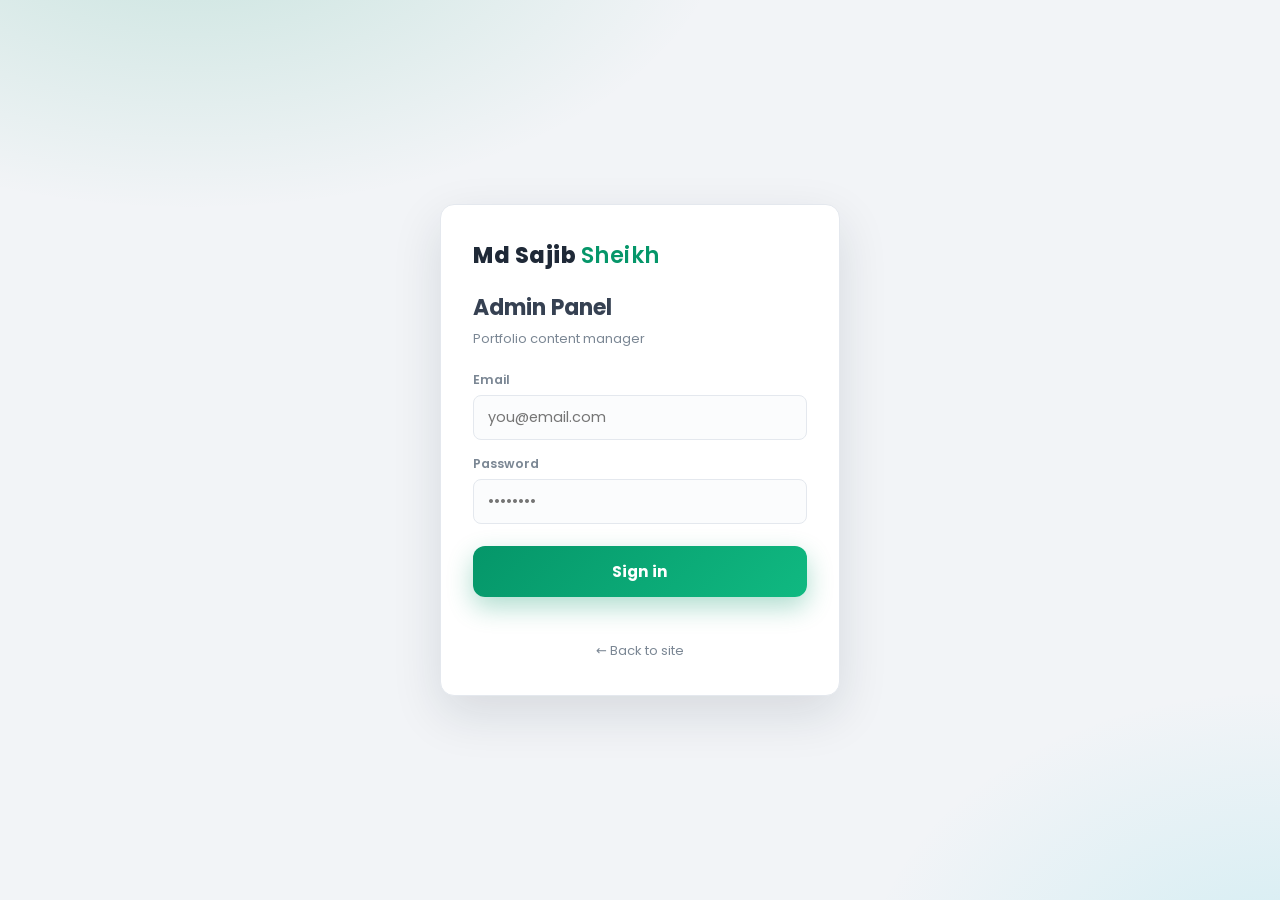
==== commit f84ade4f: "Rename site to SajibAdmin; admin panel shows Md Sajib Sheikh" ====
--- a/admin.html
+++ b/admin.html
@@ -15,7 +15,7 @@
   <!-- ================= LOGIN ================= -->
   <div class="login-wrap" id="login-wrap">
     <form class="login-card" id="login-form">
-      <div class="login-logo"><span class="logo-bracket">&lt;</span>Sajib<span class="logo-slash">/</span><span class="logo-bracket">/&gt;</span></div>
+      <div class="login-logo">Md Sajib <span class="logo-slash">Sheikh</span></div>
       <h1>Admin Panel</h1>
       <p class="login-sub">Portfolio content manager</p>
 
@@ -39,13 +39,19 @@
       <div class="sidebar-brand">
         <span class="brand-badge">MS</span>
         <div class="brand-text">
-          <strong>Sajib<em>Admin</em></strong>
+          <strong>Md Sajib <em>Sheikh</em></strong>
           <small>Portfolio CMS</small>
         </div>
       </div>
 
       <nav class="sidebar-nav" id="sidebar-nav">
-        <!-- গুরুত্ব অনুযায়ী সাজানো: MAIN → PAGES → CONTENT → INBOX → SETTINGS -->
+        <!-- গুরুত্ব অনুযায়ী সাজানো: INBOX → MAIN → PAGES → CONTENT → SETTINGS -->
+        <span class="nav-label">Inbox</span>
+        <button class="side-link" data-tab="messages">
+          <span class="side-ico" data-sico="message"></span> Messages
+          <span class="side-badge" id="msg-side-badge" hidden>0</span>
+        </button>
+
         <span class="nav-label">Main</span>
         <button class="side-link active" data-tab="dashboard">
           <span class="side-ico" data-sico="zap"></span> Dashboard
@@ -63,12 +69,6 @@
         <button class="side-link" data-tab="experience"><span class="side-ico" data-sico="calendar"></span> Experience</button>
         <button class="side-link" data-tab="stats"><span class="side-ico" data-sico="trending"></span> Stats</button>
         <button class="side-link" data-tab="tools"><span class="side-ico" data-sico="brush"></span> Tools</button>
-
-        <span class="nav-label">Inbox</span>
-        <button class="side-link" data-tab="messages">
-          <span class="side-ico" data-sico="message"></span> Messages
-          <span class="side-badge" id="msg-side-badge" hidden>0</span>
-        </button>
 
         <span class="nav-label">Settings</span>
         <button class="side-link" data-tab="theme"><span class="side-ico" data-sico="palette"></span> Theme &amp; Images</button>
@@ -108,7 +108,7 @@
           </button>
           <div class="top-user">
             <span class="user-ava" id="user-ava">MS</span>
-            <span class="user-meta"><b id="user-name">Admin</b><small>Portfolio CMS</small></span>
+            <span class="user-meta"><b id="user-name">Md Sajib Sheikh</b><small>Portfolio CMS</small></span>
           </div>
           <button class="logout-btn" id="logout-btn">Logout</button>
         </div>
@@ -135,7 +135,7 @@
           <div class="greet-card">
             <div class="greet-txt">
               <span class="greet-kicker" id="greet-kicker">GOOD DAY</span>
-              <h2 id="greet-name">Md Sajib!</h2>
+              <h2 id="greet-name">Md Sajib Sheikh!</h2>
               <p id="greet-date">—</p>
             </div>
             <div class="greet-actions">
@@ -170,7 +170,7 @@
             </div>
             <div class="social-card sc-live">
               <svg viewBox="0 0 24 24" fill="none" stroke="currentColor" stroke-width="2" stroke-linecap="round" stroke-linejoin="round"><path d="M22 11.08V12a10 10 0 1 1-5.93-9.14"/><path d="m9 11 3 3L22 4"/></svg>
-              <div class="sc-stats"><div><strong id="cnt-all">—</strong><span>Items</span></div><div><strong>2</strong><span>Live sites</span></div></div>
+              <div class="sc-stats"><div><strong id="cnt-all">—</strong><span>Items</span></div><div><strong id="cur-theme">—</strong><span>Theme</span></div></div>
             </div>
             <div class="social-card sc-live">
               <svg viewBox="0 0 24 24" fill="none" stroke="currentColor" stroke-width="2" stroke-linecap="round" stroke-linejoin="round"><rect x="3" y="4" width="18" height="18" rx="2"/><path d="M16 2v4M8 2v4M3 10h18"/></svg>
@@ -183,8 +183,7 @@
           </div>
 
           <div class="panel">
-            <div class="panel-head"><h2>Site status &amp; quick links</h2></div>
-            <div class="site-status" id="site-status"></div>
+            <div class="panel-head"><h2>Quick actions</h2></div>
             <div class="quick-grid" id="quick-grid">
               <button class="quick-btn" data-tab="profile"><span data-sico="pen"></span> Edit home / hero</button>
               <button class="quick-btn" data-tab="theme"><span data-sico="palette"></span> Change color theme</button>
@@ -206,6 +205,25 @@
             <div class="form-grid" id="form-profile"></div>
             <p class="save-status" id="status-profile"></p>
           </div>
+
+          <!-- ===== hero tool badges (avatar চারপাশের ৩টা icon) ===== -->
+          <div class="panel">
+            <div class="panel-head">
+              <h2>Hero tool badges <small>(avatar চারপাশের ৩টা ছোট icon)</small></h2>
+              <button class="btn btn-primary" id="save-toobadges">Save badges</button>
+            </div>
+            <p class="panel-note" style="margin:0 0 14px;color:var(--muted);font-size:.85rem;line-height:1.6">
+              প্রতিটি badge আলাদাভাবে সেট করা যায় —
+              <strong>Icon</strong>-এ <code>Custom text</code>, <code>Upload my own image</code> বা কোনো brand লোগো;
+              <strong>Size</strong> স্লাইডার; <strong>Background</strong> / <strong>Text / logo</strong> থেকে রং;
+              <strong>Transparent background</strong> টিক দিলে শুধু icon-টাই দেখাবে।<br/>
+              <strong>Add badge</strong> চেপে নতুন badge যোগ করুন (সর্বোচ্চ ৬), <strong>Remove</strong> চেপে বাদ দিন,
+              <strong>Reset to 3</strong> আবার ৩টায় ফেরায়। কোনো একটা লুকাতে Icon = Custom text + Label খালি রাখুন।
+              ছবি Storage-এ সরাসরি যায়, আলাদা Save লাগে না।
+            </p>
+            <div id="tool-badge-grid" class="form-grid"></div>
+            <p class="save-status" id="status-toobadges"></p>
+          </div>
         </section>
 
         <!-- ===== About ===== -->
--- a/css/admin.css
+++ b/css/admin.css
@@ -295,7 +295,8 @@
   height: 40px;
   border-radius: 50%;
   background: var(--red);
-  display: grid;
+  /* শুধু মোবাইলে — desktop-এ sidebar নিজেই থাকে, তাই hamburger লাগে না */
+  display: none;
   place-items: center;
   gap: 3px;
   padding: 11px 10px;
@@ -742,6 +743,7 @@
 }
 
 @media (max-width: 900px) {
+  .hamburger { display: grid; }
   .sidebar { transform: translateX(-100%); }
   .sidebar.open { transform: translateX(0); }
   .side-overlay.show { display: block; }
@@ -849,6 +851,15 @@
 .ss-link > [data-sico] svg { width: 17px; height: 17px; }
 .ss-link .ss-go { margin-left: auto; opacity: 0.6; font-weight: 500; }
 .ss-link:hover { border-color: var(--primary); color: var(--primary); }
+
+/* ---- SVG glyph sizing (emoji নয়) ---- */
+.ss-dot svg { width: 12px; height: 12px; }
+.theme-check { display: flex; align-items: center; justify-content: center; line-height: 0; }
+.theme-check > span { display: inline-flex; align-items: center; justify-content: center; width: 20px; height: 20px; }
+.theme-check svg { width: 12px; height: 12px; }
+.btn-mini > [data-sico] { display: inline-flex; vertical-align: -2px; margin-right: 2px; }
+.btn-mini > [data-sico] svg { width: 15px; height: 15px; }
+.alert-x svg { width: 16px; height: 16px; }
 
 /* ============================================================
    SEO preview card
@@ -1135,3 +1146,60 @@
   .sc-ico { width: 44px; height: 44px; }
   .sc-body strong { font-size: 24px; }
 }
+
+/* ============================================================
+   HERO TOOL BADGE EDITOR — Home / Hero ট্যাব
+   admin.html শুধু admin.css লোড করে (style.css নয়), তাই preview
+   badge-এর ছবি/লোগো এখানে আলাদাভাবে আটকে রাখতে হয়।
+   না রাখলে upload করা ছবি natural size-এ পুরো প্যানেল জুড়ে ফেটে যায়।
+   ============================================================ */
+.preview-badge {
+  display: inline-flex;
+  align-items: center;
+  justify-content: center;
+  overflow: hidden;              /* ছবি badge-র বাইরে যেতে পারবে না */
+  flex: 0 0 auto;
+  position: static;
+  animation: none;
+  box-shadow: 0 8px 20px rgba(14, 23, 48, 0.16);
+}
+.preview-badge img {
+  width: 100%;
+  height: 100%;
+  object-fit: contain;
+  border-radius: inherit;
+  display: block;
+}
+.preview-badge svg { width: 46%; height: 46%; }
+.preview-badge.tool-text {
+  font-family: "Space Grotesk", Poppins, sans-serif;
+  font-weight: 700;
+  letter-spacing: -0.02em;
+  line-height: 1;
+}
+
+/* size স্লাইডার ও colour swatch — সাধারণ input style এগুলোতে লাগবে না */
+.tb-card input[type="range"] {
+  padding: 0;
+  border: none;
+  background: transparent;
+  height: 24px;
+  cursor: pointer;
+}
+.tb-card input[type="range"]:focus {
+  border: none;
+  background: transparent;
+}
+.tb-card input[type="color"] {
+  padding: 3px;
+  height: 42px;
+  border: 1px solid var(--line);
+  border-radius: 7px;
+  background: #fff;
+  cursor: pointer;
+}
+.tb-card input[type="color"]:focus {
+  border-color: var(--primary);
+  background: #fff;
+}
+.tb-szval { margin-left: 6px; font-weight: 700; }
